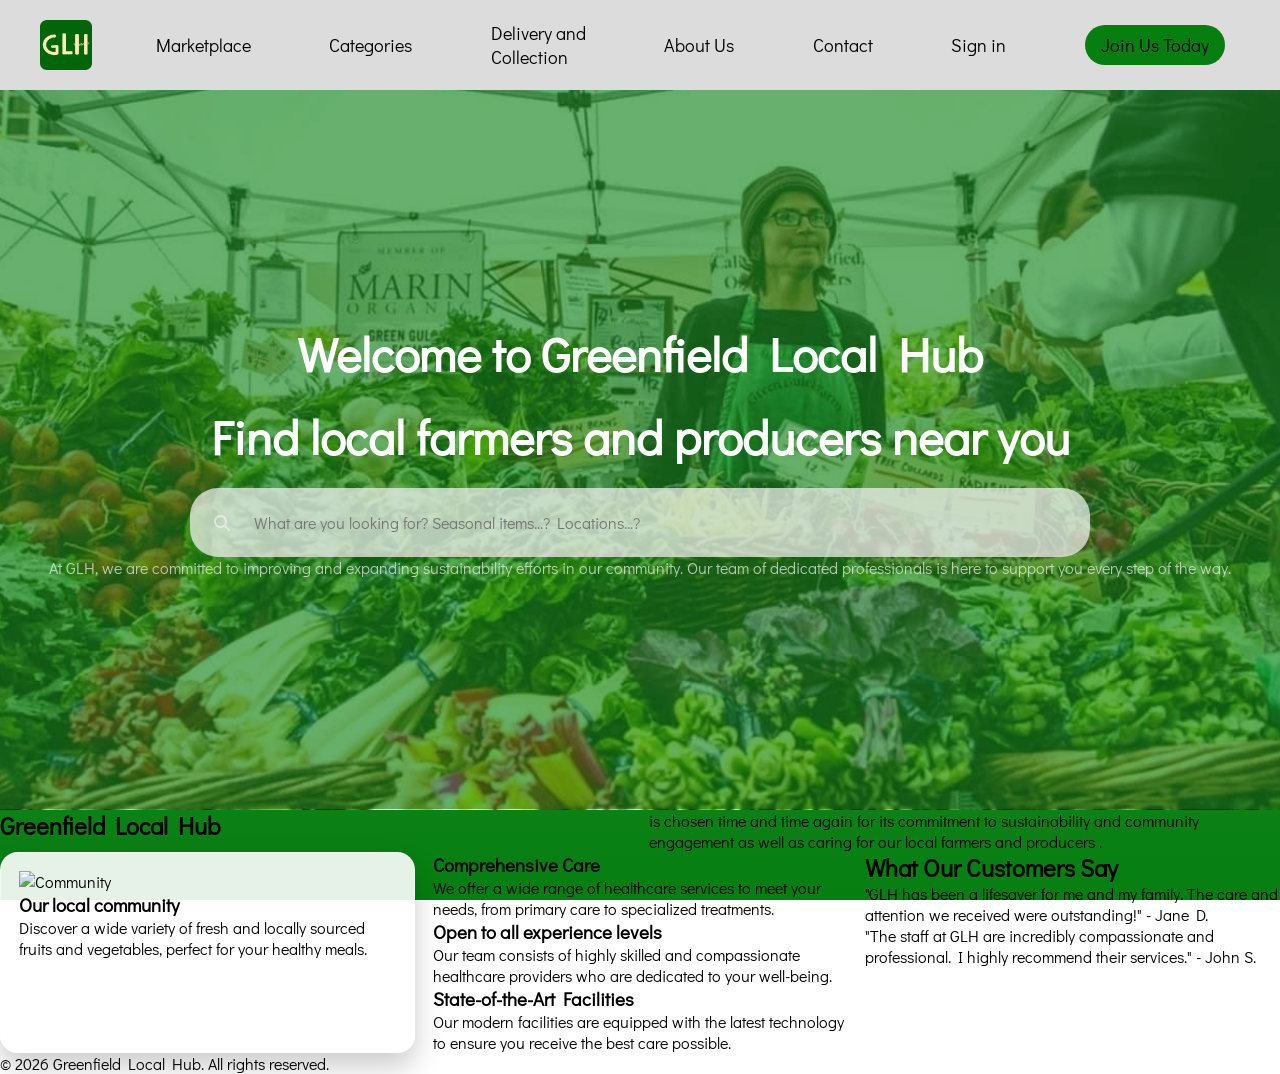
==== html/homepage.html @ 33d6fb73 "other commits" ====
<!DOCTYPE html>
<html lang="en">
<head>
    <meta charset="UTF-8">
    <meta name="viewport" content="width=device-width, initial-scale=1.0">
    <title>GLH Homepage</title>
    <link rel="stylesheet" href="../css/homepage.css">
    <link rel="stylesheet" href="https://cdnjs.cloudflare.com/ajax/libs/font-awesome/6.5.1/css/all.min.css">

</head>
<body>
    <header>
        <nav>
            <ul>
                <img src="../pictures/GLH logo.png" alt="GLH Logo" class="logo">
                <li><a href="marketplace.php">Marketplace</a></li>
                <li><a href="categories.php">Categories</a></li>
                <li><a href="delivery&collection.php">Delivery and <br>Collection</a></li>
                <li><a href="about.php">About Us</a></li>
                <li><a href="contact.php">Contact</a></li>
                <li><a href="../php/index.php">Sign in</a></li>
                <li><button><a href="../php/index.php">Join Us Today</a></button></li>
            </ul>
        </nav>
    </header>

    <main>
        <section class="hero">
            <h1>Welcome to Greenfield Local Hub</h1>
            <h1>Find local farmers and producers near you</h1>
            <form>
                <div class="search">
                    <i class="fas fa-magnifying-glass"></i>
                    <input type="text" placeholder="What are you looking for? Seasonal items...? Locations...?" name="search">
                </div>
            </form>

            <p>At GLH, we are committed to improving and expanding sustainability efforts in our community. Our team of dedicated professionals is here to support you every step of the way.</p>
            
        </section>

        <main>
        <section class="card-container">
            <h1>Greenfield Local Hub</h1>
            <p>is chosen time and time again for its commitment to sustainability and community<br> engagement as well as caring for our local farmers and producers .</p>
        </section>
    </main>
    <div class="card-container">
        <div class="card">
            <img src="../pictures/fruit&veg.jpg" alt="Community">
            <h3>Our local community</h3>
            <p>Discover a wide variety of fresh and locally sourced fruits and vegetables, perfect for your healthy meals.</p>
        </div>

        <section class="features">
            <div class="feature">
                <h3>Comprehensive Care</h3>
                <p>We offer a wide range of healthcare services to meet your needs, from primary care to specialized treatments.</p>
            </div>
            <div class="feature">
                <h3>Open to all experience levels</h3>
                <p>Our team consists of highly skilled and compassionate healthcare providers who are dedicated to your well-being.</p>
            </div>
            <div class="feature">
                <h3>State-of-the-Art Facilities</h3>
                <p>Our modern facilities are equipped with the latest technology to ensure you receive the best care possible.</p>
            </div>
        </section>

        <section class="testimonials">
            <h2>What Our Customers Say</h2>
            <blockquote>"GLH has been a lifesaver for me and my family. The care and attention we received were outstanding!" - Jane D.</blockquote>
            <blockquote>"The staff at GLH are incredibly compassionate and professional. I highly recommend their services." - John S.</blockquote>
        </section>
    </main>

    <footer>
        <p>&copy; 2026 Greenfield Local Hub. All rights reserved.</p>
    </footer>
    
</body>
</html>
---- css/homepage.css ----
/*importing Google Fonts*/

@import url('https://fonts.googleapis.com/css2?family=Didact+Gothic&display=swap');
* {
    margin: 0;
    padding: 0;
    box-sizing: border-box;
}
body {
    font-family: 'Didact Gothic', sans-serif;
    background: linear-gradient(to top, #067e10, #409c47);
    background-repeat: no-repeat;
    background-attachment: fixed;
    background-size: cover;
}

/*css for navbar*/
nav ul{
    display: flex;
    justify-content: space-between;
    align-items: center;
    padding: 20px 40px;
    background-color: #dcdcdc;
    list-style: none;
}
nav ul .logo {
    height: 50px;
    width: auto;
}
nav ul li {
    margin: 0 15px;
}
nav ul li a {
    color: black;
    text-decoration: none;
    font-family: 'Didact Gothic', sans-serif;
    font-size: 18px;
}
nav ul li a:hover {
    color: #067e10;
}
nav ul li a.active {
    color: #067e10;
    font-weight: bold;
}
nav ul li button {
    padding: 8px 16px;
    background-color: #067e10;
    border: none;
    border-radius: 40px;
    cursor: pointer;
    font-family: 'Didact Gothic', sans-serif;
    font-size: 18px;
}
/*css for search bar on homepage*/
.search{
    --padding: 24px;
    width: max-content;
    display: flex;
    align-items: center;
    padding: var(--padding);
    border-radius: 28px;
    background: #f0f0f0bb;
    width: 900px;
}
.search input{
    font-size: 16px;
    font-family: 'Didact Gothic', sans-serif;
    color: #333;
    margin-left: var(--padding);
    outline: none;
    border: none;
    background: transparent;
    flex: 1;
}
/*css for hero section background*/
.hero {
    background-image: url('../pictures/homepage-bg.png');
    background-size: cover;
    background-position: center;
    background-repeat: no-repeat;
    height: 80vh; /* Full viewport height */
    display: flex;
    flex-direction: column;
    justify-content: center;
    align-items: center;
    text-align: center;
    color: #f0f0f0bb; 
    padding: 20px;
}
.hero h1{
    font-family: 'Didact Gothic', sans-serif;
    font-size: 48px;
    color: white;
    margin-bottom: 20px;
}

.card-container {
  display: grid;
  grid-template-columns: repeat(auto-fit, minmax(220px, 1fr));
  gap: 18px;
}

.card {
  background: rgba(255,255,255,0.9);
  border: 1px solid rgba(255,255,255,0.42);
  border-radius: 18px;
  box-shadow: 0 14px 28px rgba(0,0,0,0.20);
  padding: 18px;
}
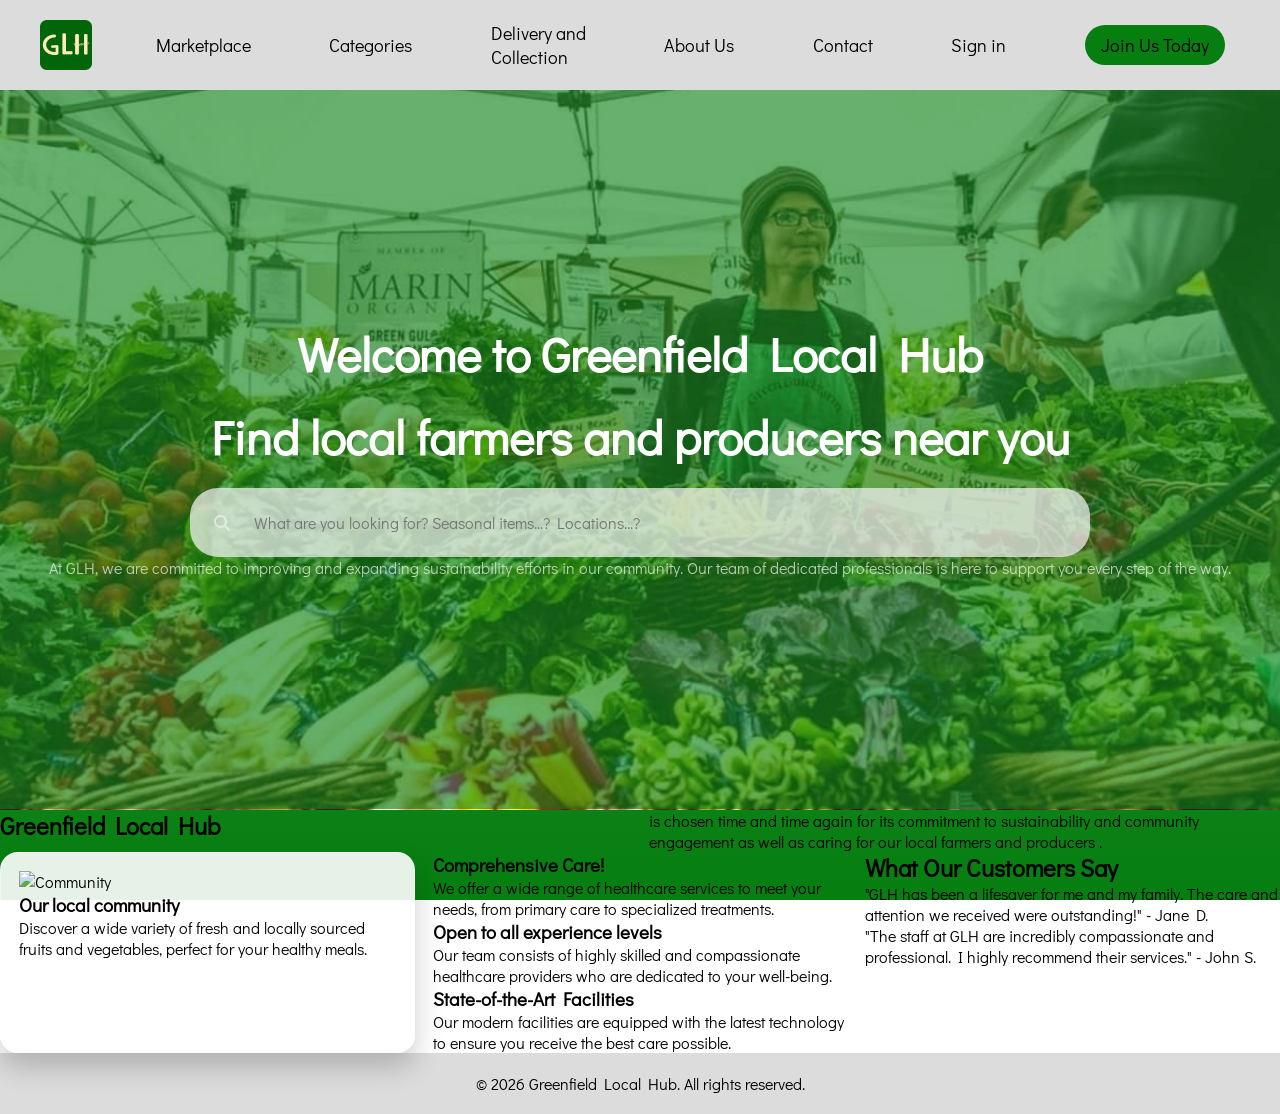
==== commit c5a022b6: "explaination mark change" ====
--- a/html/homepage.html
+++ b/html/homepage.html
@@ -54,7 +54,7 @@
 
         <section class="features">
             <div class="feature">
-                <h3>Comprehensive Care</h3>
+                <h3>Comprehensive Care!</h3>
                 <p>We offer a wide range of healthcare services to meet your needs, from primary care to specialized treatments.</p>
             </div>
             <div class="feature">
--- a/css/homepage.css
+++ b/css/homepage.css
@@ -108,3 +108,9 @@
   box-shadow: 0 14px 28px rgba(0,0,0,0.20);
   padding: 18px;
 }
+footer p{
+    background-color: #dcdcdc;
+    text-align: center;
+    padding: 20px;
+    font-family: 'Didact Gothic', sans-serif;
+}
